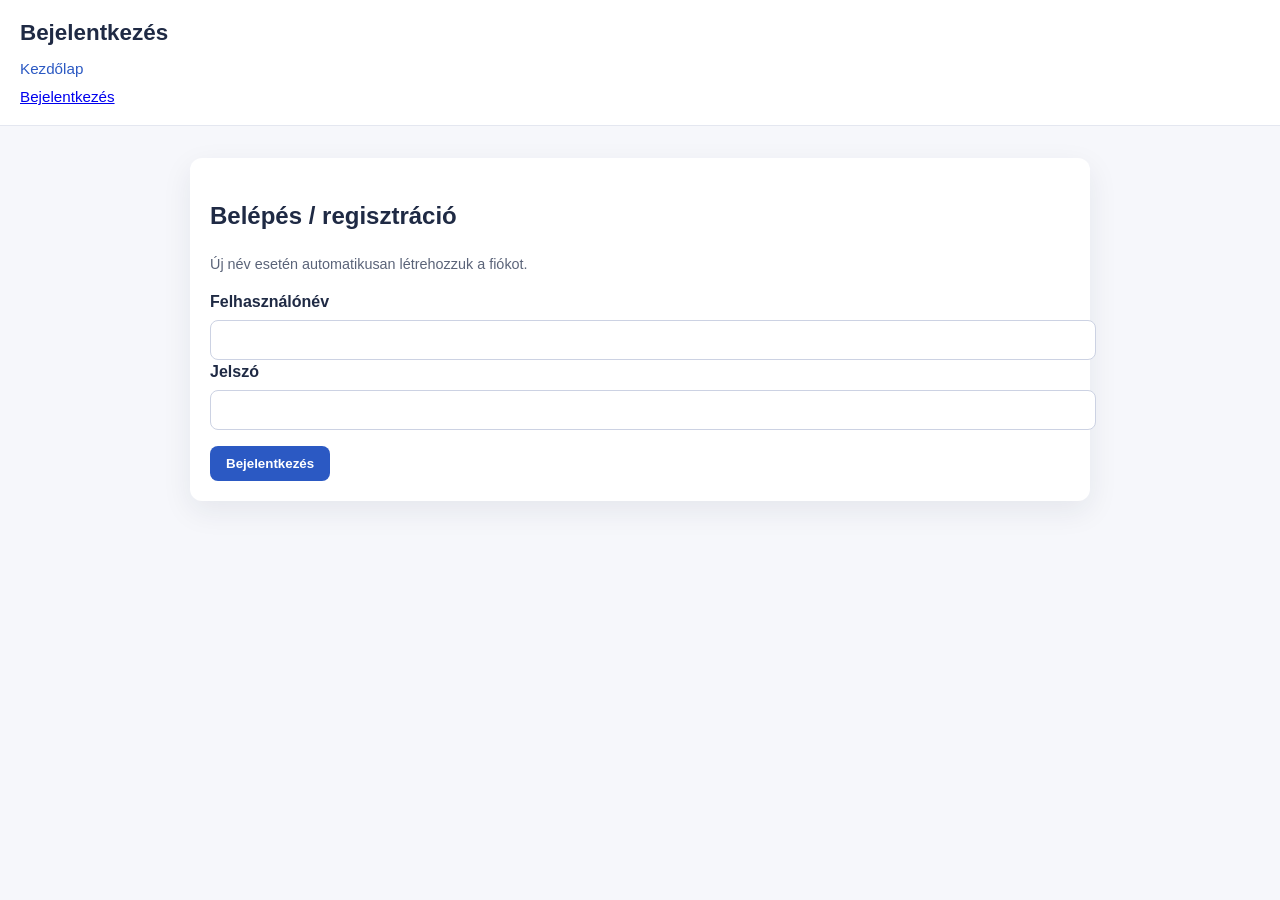
==== login.html @ 73e98629 "Add JS frontend pages for polls" ====
<!DOCTYPE html>
<html lang="hu">
<head>
  <meta charset="UTF-8" />
  <meta name="viewport" content="width=device-width, initial-scale=1" />
  <title>Bejelentkezés</title>
  <link rel="stylesheet" href="app.css" />
</head>
<body>
  <header>
    <h1>Bejelentkezés</h1>
    <nav>
      <a href="index.php">Kezdőlap</a>
    </nav>
    <div id="userbox"></div>
  </header>
  <main>
    <section class="card">
      <h2>Belépés / regisztráció</h2>
      <p class="small">Új név esetén automatikusan létrehozzuk a fiókot.</p>
      <form id="login-form">
        <label for="name">Felhasználónév</label>
        <input id="name" name="name" type="text" autocomplete="username" required />

        <label for="pass">Jelszó</label>
        <input id="pass" name="pass" type="password" autocomplete="current-password" required />

        <div class="actions" style="margin-top:16px;">
          <button type="submit">Bejelentkezés</button>
        </div>
      </form>
      <p id="notice" class="notice" hidden></p>
    </section>
  </main>
  <script src="userbox.js"></script>
  <script type="module" src="js/login.js"></script>
</body>
</html>
---- app.css ----
:root {
  color-scheme: light;
  font-family: "Segoe UI", Roboto, Arial, sans-serif;
  line-height: 1.5;
}

body {
  margin: 0;
  background: #f6f7fb;
  color: #1f2a44;
}

main {
  max-width: 900px;
  margin: 0 auto;
  padding: 32px 20px 48px;
}

header {
  background: #ffffff;
  border-bottom: 1px solid #e4e7f0;
  padding: 16px 20px;
}

header h1 {
  margin: 0 0 8px;
  font-size: 1.4rem;
}

nav {
  display: flex;
  flex-wrap: wrap;
  gap: 12px;
  font-size: 0.95rem;
}

nav a {
  color: #2b59c3;
  text-decoration: none;
}

nav a:hover {
  text-decoration: underline;
}

.card {
  background: #fff;
  border-radius: 12px;
  padding: 20px;
  box-shadow: 0 10px 30px rgba(31, 42, 68, 0.08);
  margin-bottom: 20px;
}

label {
  font-weight: 600;
  display: block;
  margin-bottom: 6px;
}

input[type="text"],
input[type="password"],
textarea,
select {
  width: 100%;
  padding: 10px 12px;
  border: 1px solid #ccd2e3;
  border-radius: 8px;
  font-size: 1rem;
}

textarea {
  min-height: 90px;
  resize: vertical;
}

button {
  background: #2b59c3;
  color: #fff;
  border: none;
  padding: 10px 16px;
  border-radius: 8px;
  cursor: pointer;
  font-weight: 600;
}

button.secondary {
  background: #eef1f8;
  color: #1f2a44;
}

button.danger {
  background: #d64545;
}

.actions {
  display: flex;
  flex-wrap: wrap;
  gap: 10px;
  align-items: center;
}

.notice {
  padding: 10px 12px;
  border-radius: 8px;
  background: #eef3ff;
  color: #2b59c3;
  margin-top: 12px;
}

.notice.error {
  background: #fdecec;
  color: #b32020;
}

.list {
  display: grid;
  gap: 12px;
}

.list-item {
  padding: 12px 14px;
  border-radius: 10px;
  background: #f4f6fb;
  display: grid;
  gap: 10px;
}

.small {
  font-size: 0.9rem;
  color: #5b6479;
}

#userbox {
  font-size: 0.95rem;
  margin-top: 6px;
}

#userbox button {
  margin-left: 8px;
}

.inline-radio {
  display: flex;
  gap: 10px;
  align-items: center;
  margin-bottom: 8px;
}

.result-bar {
  background: #e7ecf8;
  border-radius: 999px;
  overflow: hidden;
  height: 10px;
  margin-top: 6px;
}

.result-bar > span {
  display: block;
  height: 100%;
  background: #2b59c3;
}
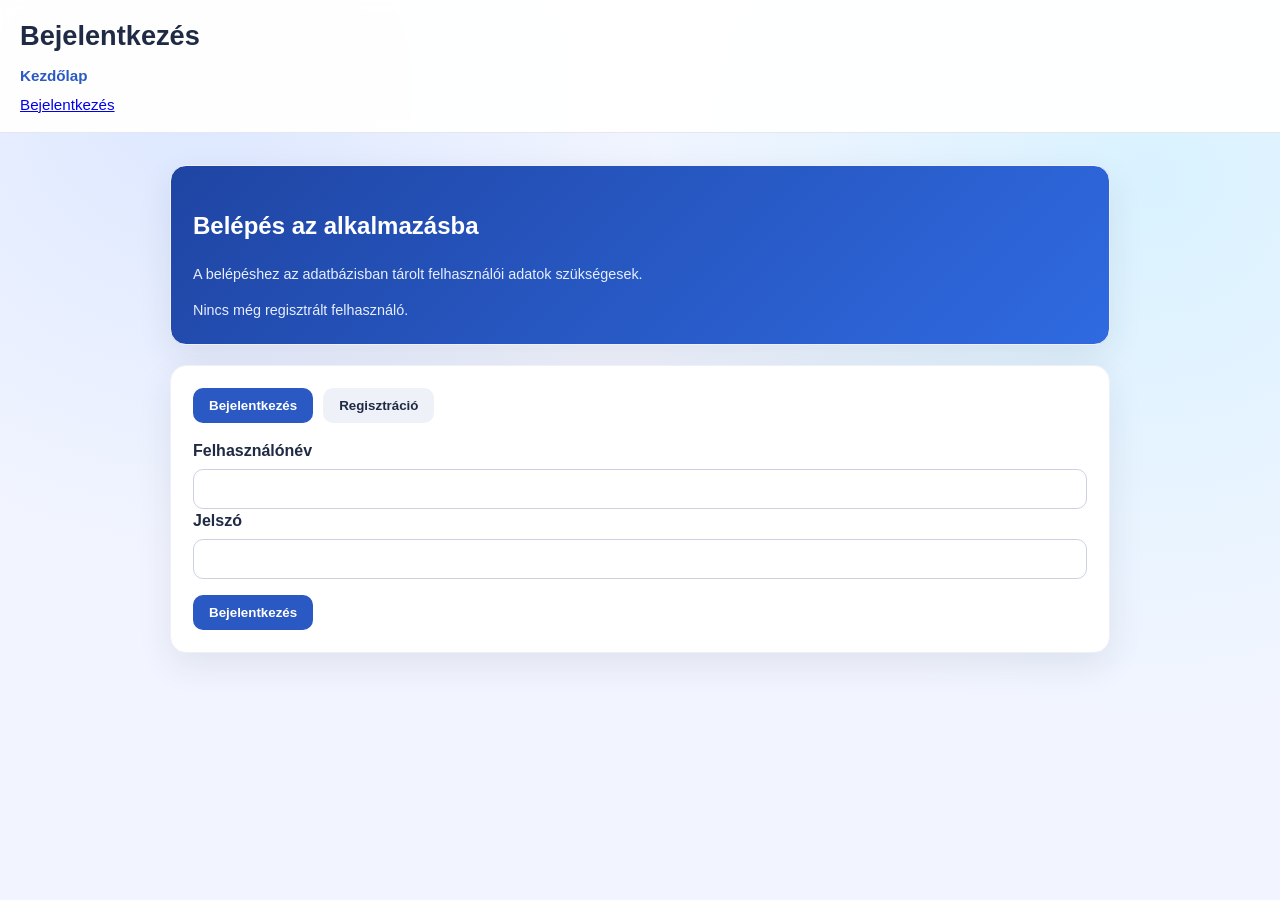
==== commit 8b60d512: "Refine auth flow to use DB users and redesign UI" ====
--- a/login.html
+++ b/login.html
@@ -8,17 +8,26 @@
 </head>
 <body>
   <header>
-    <h1>Bejelentkezés</h1>
+    <h1 id="login-title">Bejelentkezés</h1>
     <nav>
       <a href="index.php">Kezdőlap</a>
     </nav>
     <div id="userbox"></div>
   </header>
   <main>
+    <section class="card hero">
+      <h2 id="login-subtitle">Belépés az alkalmazásba</h2>
+      <p class="small">A belépéshez az adatbázisban tárolt felhasználói adatok szükségesek.</p>
+      <div id="known-users" class="actions"></div>
+    </section>
+
     <section class="card">
-      <h2>Belépés / regisztráció</h2>
-      <p class="small">Új név esetén automatikusan létrehozzuk a fiókot.</p>
-      <form id="login-form">
+      <div class="actions" style="margin-bottom: 16px;">
+        <button type="button" id="mode-login">Bejelentkezés</button>
+        <button type="button" id="mode-register" class="secondary">Regisztráció</button>
+      </div>
+
+      <form id="auth-form">
         <label for="name">Felhasználónév</label>
         <input id="name" name="name" type="text" autocomplete="username" required />
 
@@ -26,7 +35,7 @@
         <input id="pass" name="pass" type="password" autocomplete="current-password" required />
 
         <div class="actions" style="margin-top:16px;">
-          <button type="submit">Bejelentkezés</button>
+          <button type="submit" id="submit-button">Bejelentkezés</button>
         </div>
       </form>
       <p id="notice" class="notice" hidden></p>
--- a/app.css
+++ b/app.css
@@ -1,30 +1,49 @@
 :root {
   color-scheme: light;
-  font-family: "Segoe UI", Roboto, Arial, sans-serif;
+  font-family: "Inter", "Segoe UI", Roboto, Arial, sans-serif;
   line-height: 1.5;
+  --primary: #2b59c3;
+  --primary-dark: #1f45a3;
+  --bg: #f2f5ff;
+  --surface: #ffffff;
+  --text: #1f2a44;
+  --muted: #5b6479;
+  --danger: #c73434;
+}
+
+* {
+  box-sizing: border-box;
 }
 
 body {
   margin: 0;
-  background: #f6f7fb;
-  color: #1f2a44;
+  min-height: 100vh;
+  background:
+    radial-gradient(circle at 15% 10%, #dce7ff 0, transparent 35%),
+    radial-gradient(circle at 90% 20%, #d9f2ff 0, transparent 40%),
+    var(--bg);
+  color: var(--text);
 }
 
 main {
-  max-width: 900px;
+  max-width: 980px;
   margin: 0 auto;
-  padding: 32px 20px 48px;
+  padding: 32px 20px 56px;
 }
 
 header {
-  background: #ffffff;
+  background: rgba(255, 255, 255, 0.95);
+  backdrop-filter: blur(6px);
   border-bottom: 1px solid #e4e7f0;
   padding: 16px 20px;
+  position: sticky;
+  top: 0;
+  z-index: 10;
 }
 
 header h1 {
   margin: 0 0 8px;
-  font-size: 1.4rem;
+  font-size: clamp(1.2rem, 3vw, 1.7rem);
 }
 
 nav {
@@ -34,21 +53,34 @@
   font-size: 0.95rem;
 }
 
-nav a {
-  color: #2b59c3;
+nav a,
+.actions a {
+  color: var(--primary);
   text-decoration: none;
-}
-
-nav a:hover {
+  font-weight: 600;
+}
+
+nav a:hover,
+.actions a:hover {
   text-decoration: underline;
 }
 
 .card {
-  background: #fff;
-  border-radius: 12px;
-  padding: 20px;
-  box-shadow: 0 10px 30px rgba(31, 42, 68, 0.08);
+  background: var(--surface);
+  border-radius: 16px;
+  padding: 22px;
+  box-shadow: 0 12px 35px rgba(31, 42, 68, 0.09);
   margin-bottom: 20px;
+  border: 1px solid #edf0f8;
+}
+
+.card.hero {
+  background: linear-gradient(135deg, #1f45a3, #2f6ae1);
+  color: #fff;
+}
+
+.card.hero .small {
+  color: #e7eeff;
 }
 
 label {
@@ -64,8 +96,17 @@
   width: 100%;
   padding: 10px 12px;
   border: 1px solid #ccd2e3;
-  border-radius: 8px;
+  border-radius: 10px;
   font-size: 1rem;
+  transition: border-color 0.15s, box-shadow 0.15s;
+}
+
+input:focus,
+textarea:focus,
+select:focus {
+  outline: none;
+  border-color: var(--primary);
+  box-shadow: 0 0 0 3px rgba(43, 89, 195, 0.18);
 }
 
 textarea {
@@ -74,22 +115,36 @@
 }
 
 button {
-  background: #2b59c3;
+  background: var(--primary);
   color: #fff;
   border: none;
   padding: 10px 16px;
-  border-radius: 8px;
+  border-radius: 10px;
   cursor: pointer;
   font-weight: 600;
+  transition: background 0.2s, transform 0.15s;
+}
+
+button:hover {
+  background: var(--primary-dark);
+  transform: translateY(-1px);
 }
 
 button.secondary {
   background: #eef1f8;
-  color: #1f2a44;
+  color: var(--text);
+}
+
+button.secondary:hover {
+  background: #dfe5f2;
 }
 
 button.danger {
-  background: #d64545;
+  background: var(--danger);
+}
+
+button.danger:hover {
+  background: #ab2323;
 }
 
 .actions {
@@ -101,9 +156,9 @@
 
 .notice {
   padding: 10px 12px;
-  border-radius: 8px;
+  border-radius: 10px;
   background: #eef3ff;
-  color: #2b59c3;
+  color: var(--primary);
   margin-top: 12px;
 }
 
@@ -118,16 +173,16 @@
 }
 
 .list-item {
-  padding: 12px 14px;
-  border-radius: 10px;
-  background: #f4f6fb;
+  padding: 14px;
+  border-radius: 12px;
+  background: #f6f8fd;
   display: grid;
   gap: 10px;
 }
 
 .small {
   font-size: 0.9rem;
-  color: #5b6479;
+  color: var(--muted);
 }
 
 #userbox {
@@ -147,7 +202,7 @@
 }
 
 .result-bar {
-  background: #e7ecf8;
+  background: #dfe6fa;
   border-radius: 999px;
   overflow: hidden;
   height: 10px;
@@ -157,5 +212,5 @@
 .result-bar > span {
   display: block;
   height: 100%;
-  background: #2b59c3;
-}
+  background: linear-gradient(90deg, #2955c0, #4884ff);
+}
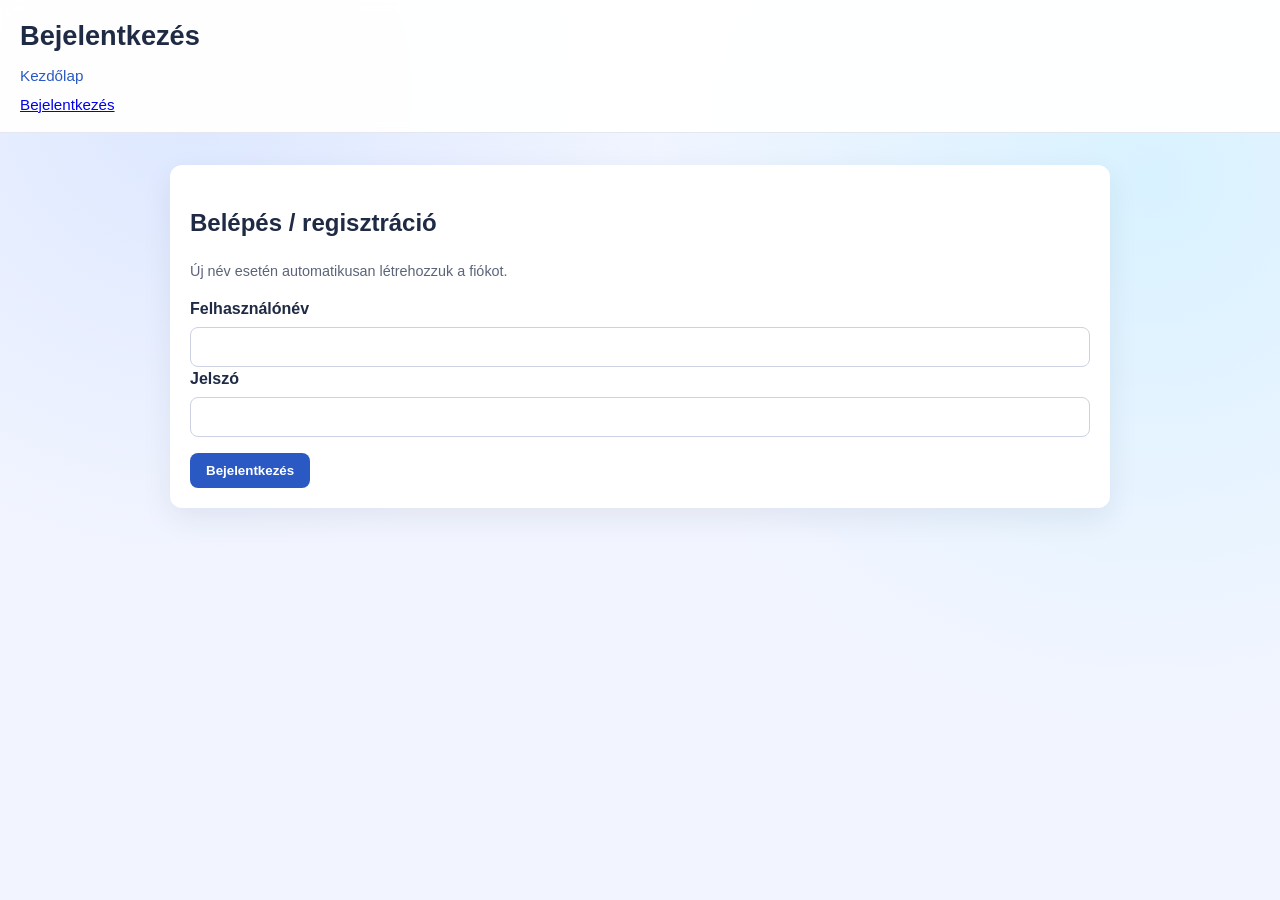
==== commit 8ce56bca: "Merge branch 'main' into codex/implement-user-authentication-and-voting-features-vo7xu5" ====
--- a/login.html
+++ b/login.html
@@ -8,26 +8,17 @@
 </head>
 <body>
   <header>
-    <h1 id="login-title">Bejelentkezés</h1>
+    <h1>Bejelentkezés</h1>
     <nav>
       <a href="index.php">Kezdőlap</a>
     </nav>
     <div id="userbox"></div>
   </header>
   <main>
-    <section class="card hero">
-      <h2 id="login-subtitle">Belépés az alkalmazásba</h2>
-      <p class="small">A belépéshez az adatbázisban tárolt felhasználói adatok szükségesek.</p>
-      <div id="known-users" class="actions"></div>
-    </section>
-
     <section class="card">
-      <div class="actions" style="margin-bottom: 16px;">
-        <button type="button" id="mode-login">Bejelentkezés</button>
-        <button type="button" id="mode-register" class="secondary">Regisztráció</button>
-      </div>
-
-      <form id="auth-form">
+      <h2>Belépés / regisztráció</h2>
+      <p class="small">Új név esetén automatikusan létrehozzuk a fiókot.</p>
+      <form id="login-form">
         <label for="name">Felhasználónév</label>
         <input id="name" name="name" type="text" autocomplete="username" required />
 
@@ -35,7 +26,7 @@
         <input id="pass" name="pass" type="password" autocomplete="current-password" required />
 
         <div class="actions" style="margin-top:16px;">
-          <button type="submit" id="submit-button">Bejelentkezés</button>
+          <button type="submit">Bejelentkezés</button>
         </div>
       </form>
       <p id="notice" class="notice" hidden></p>
--- a/app.css
+++ b/app.css
@@ -53,34 +53,21 @@
   font-size: 0.95rem;
 }
 
-nav a,
-.actions a {
-  color: var(--primary);
+nav a {
+  color: #2b59c3;
   text-decoration: none;
-  font-weight: 600;
 }
 
-nav a:hover,
-.actions a:hover {
+nav a:hover {
   text-decoration: underline;
 }
 
 .card {
-  background: var(--surface);
-  border-radius: 16px;
-  padding: 22px;
-  box-shadow: 0 12px 35px rgba(31, 42, 68, 0.09);
+  background: #fff;
+  border-radius: 12px;
+  padding: 20px;
+  box-shadow: 0 10px 30px rgba(31, 42, 68, 0.08);
   margin-bottom: 20px;
-  border: 1px solid #edf0f8;
-}
-
-.card.hero {
-  background: linear-gradient(135deg, #1f45a3, #2f6ae1);
-  color: #fff;
-}
-
-.card.hero .small {
-  color: #e7eeff;
 }
 
 label {
@@ -96,17 +83,8 @@
   width: 100%;
   padding: 10px 12px;
   border: 1px solid #ccd2e3;
-  border-radius: 10px;
+  border-radius: 8px;
   font-size: 1rem;
-  transition: border-color 0.15s, box-shadow 0.15s;
-}
-
-input:focus,
-textarea:focus,
-select:focus {
-  outline: none;
-  border-color: var(--primary);
-  box-shadow: 0 0 0 3px rgba(43, 89, 195, 0.18);
 }
 
 textarea {
@@ -115,36 +93,22 @@
 }
 
 button {
-  background: var(--primary);
+  background: #2b59c3;
   color: #fff;
   border: none;
   padding: 10px 16px;
-  border-radius: 10px;
+  border-radius: 8px;
   cursor: pointer;
   font-weight: 600;
-  transition: background 0.2s, transform 0.15s;
-}
-
-button:hover {
-  background: var(--primary-dark);
-  transform: translateY(-1px);
 }
 
 button.secondary {
   background: #eef1f8;
-  color: var(--text);
-}
-
-button.secondary:hover {
-  background: #dfe5f2;
+  color: #1f2a44;
 }
 
 button.danger {
-  background: var(--danger);
-}
-
-button.danger:hover {
-  background: #ab2323;
+  background: #d64545;
 }
 
 .actions {
@@ -156,9 +120,9 @@
 
 .notice {
   padding: 10px 12px;
-  border-radius: 10px;
+  border-radius: 8px;
   background: #eef3ff;
-  color: var(--primary);
+  color: #2b59c3;
   margin-top: 12px;
 }
 
@@ -173,16 +137,16 @@
 }
 
 .list-item {
-  padding: 14px;
-  border-radius: 12px;
-  background: #f6f8fd;
+  padding: 12px 14px;
+  border-radius: 10px;
+  background: #f4f6fb;
   display: grid;
   gap: 10px;
 }
 
 .small {
   font-size: 0.9rem;
-  color: var(--muted);
+  color: #5b6479;
 }
 
 #userbox {
@@ -202,7 +166,7 @@
 }
 
 .result-bar {
-  background: #dfe6fa;
+  background: #e7ecf8;
   border-radius: 999px;
   overflow: hidden;
   height: 10px;
@@ -212,5 +176,5 @@
 .result-bar > span {
   display: block;
   height: 100%;
-  background: linear-gradient(90deg, #2955c0, #4884ff);
+  background: #2b59c3;
 }
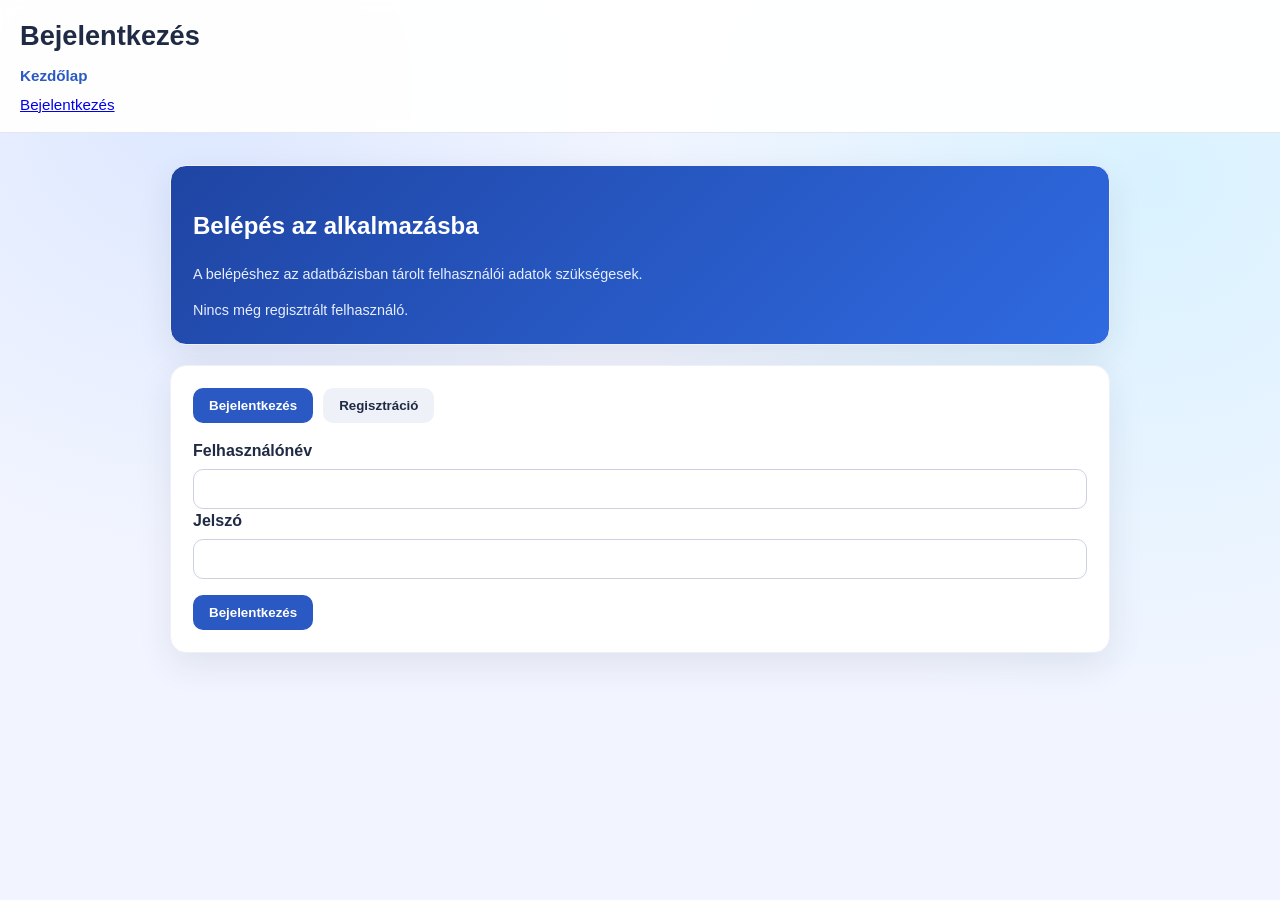
==== commit 6bba379c: "Add dedicated logout page and wire logout navigation" ====
--- a/login.html
+++ b/login.html
@@ -8,17 +8,26 @@
 </head>
 <body>
   <header>
-    <h1>Bejelentkezés</h1>
+    <h1 id="login-title">Bejelentkezés</h1>
     <nav>
       <a href="index.php">Kezdőlap</a>
     </nav>
     <div id="userbox"></div>
   </header>
   <main>
+    <section class="card hero">
+      <h2 id="login-subtitle">Belépés az alkalmazásba</h2>
+      <p class="small">A belépéshez az adatbázisban tárolt felhasználói adatok szükségesek.</p>
+      <div id="known-users" class="actions"></div>
+    </section>
+
     <section class="card">
-      <h2>Belépés / regisztráció</h2>
-      <p class="small">Új név esetén automatikusan létrehozzuk a fiókot.</p>
-      <form id="login-form">
+      <div class="actions" style="margin-bottom: 16px;">
+        <button type="button" id="mode-login">Bejelentkezés</button>
+        <button type="button" id="mode-register" class="secondary">Regisztráció</button>
+      </div>
+
+      <form id="auth-form">
         <label for="name">Felhasználónév</label>
         <input id="name" name="name" type="text" autocomplete="username" required />
 
@@ -26,7 +35,7 @@
         <input id="pass" name="pass" type="password" autocomplete="current-password" required />
 
         <div class="actions" style="margin-top:16px;">
-          <button type="submit">Bejelentkezés</button>
+          <button type="submit" id="submit-button">Bejelentkezés</button>
         </div>
       </form>
       <p id="notice" class="notice" hidden></p>
--- a/app.css
+++ b/app.css
@@ -53,21 +53,34 @@
   font-size: 0.95rem;
 }
 
-nav a {
-  color: #2b59c3;
+nav a,
+.actions a {
+  color: var(--primary);
   text-decoration: none;
-}
-
-nav a:hover {
+  font-weight: 600;
+}
+
+nav a:hover,
+.actions a:hover {
   text-decoration: underline;
 }
 
 .card {
-  background: #fff;
-  border-radius: 12px;
-  padding: 20px;
-  box-shadow: 0 10px 30px rgba(31, 42, 68, 0.08);
+  background: var(--surface);
+  border-radius: 16px;
+  padding: 22px;
+  box-shadow: 0 12px 35px rgba(31, 42, 68, 0.09);
   margin-bottom: 20px;
+  border: 1px solid #edf0f8;
+}
+
+.card.hero {
+  background: linear-gradient(135deg, #1f45a3, #2f6ae1);
+  color: #fff;
+}
+
+.card.hero .small {
+  color: #e7eeff;
 }
 
 label {
@@ -83,8 +96,17 @@
   width: 100%;
   padding: 10px 12px;
   border: 1px solid #ccd2e3;
-  border-radius: 8px;
+  border-radius: 10px;
   font-size: 1rem;
+  transition: border-color 0.15s, box-shadow 0.15s;
+}
+
+input:focus,
+textarea:focus,
+select:focus {
+  outline: none;
+  border-color: var(--primary);
+  box-shadow: 0 0 0 3px rgba(43, 89, 195, 0.18);
 }
 
 textarea {
@@ -93,22 +115,36 @@
 }
 
 button {
-  background: #2b59c3;
+  background: var(--primary);
   color: #fff;
   border: none;
   padding: 10px 16px;
-  border-radius: 8px;
+  border-radius: 10px;
   cursor: pointer;
   font-weight: 600;
+  transition: background 0.2s, transform 0.15s;
+}
+
+button:hover {
+  background: var(--primary-dark);
+  transform: translateY(-1px);
 }
 
 button.secondary {
   background: #eef1f8;
-  color: #1f2a44;
+  color: var(--text);
+}
+
+button.secondary:hover {
+  background: #dfe5f2;
 }
 
 button.danger {
-  background: #d64545;
+  background: var(--danger);
+}
+
+button.danger:hover {
+  background: #ab2323;
 }
 
 .actions {
@@ -120,9 +156,9 @@
 
 .notice {
   padding: 10px 12px;
-  border-radius: 8px;
+  border-radius: 10px;
   background: #eef3ff;
-  color: #2b59c3;
+  color: var(--primary);
   margin-top: 12px;
 }
 
@@ -137,16 +173,16 @@
 }
 
 .list-item {
-  padding: 12px 14px;
-  border-radius: 10px;
-  background: #f4f6fb;
+  padding: 14px;
+  border-radius: 12px;
+  background: #f6f8fd;
   display: grid;
   gap: 10px;
 }
 
 .small {
   font-size: 0.9rem;
-  color: #5b6479;
+  color: var(--muted);
 }
 
 #userbox {
@@ -166,7 +202,7 @@
 }
 
 .result-bar {
-  background: #e7ecf8;
+  background: #dfe6fa;
   border-radius: 999px;
   overflow: hidden;
   height: 10px;
@@ -176,5 +212,5 @@
 .result-bar > span {
   display: block;
   height: 100%;
-  background: #2b59c3;
-}
+  background: linear-gradient(90deg, #2955c0, #4884ff);
+}
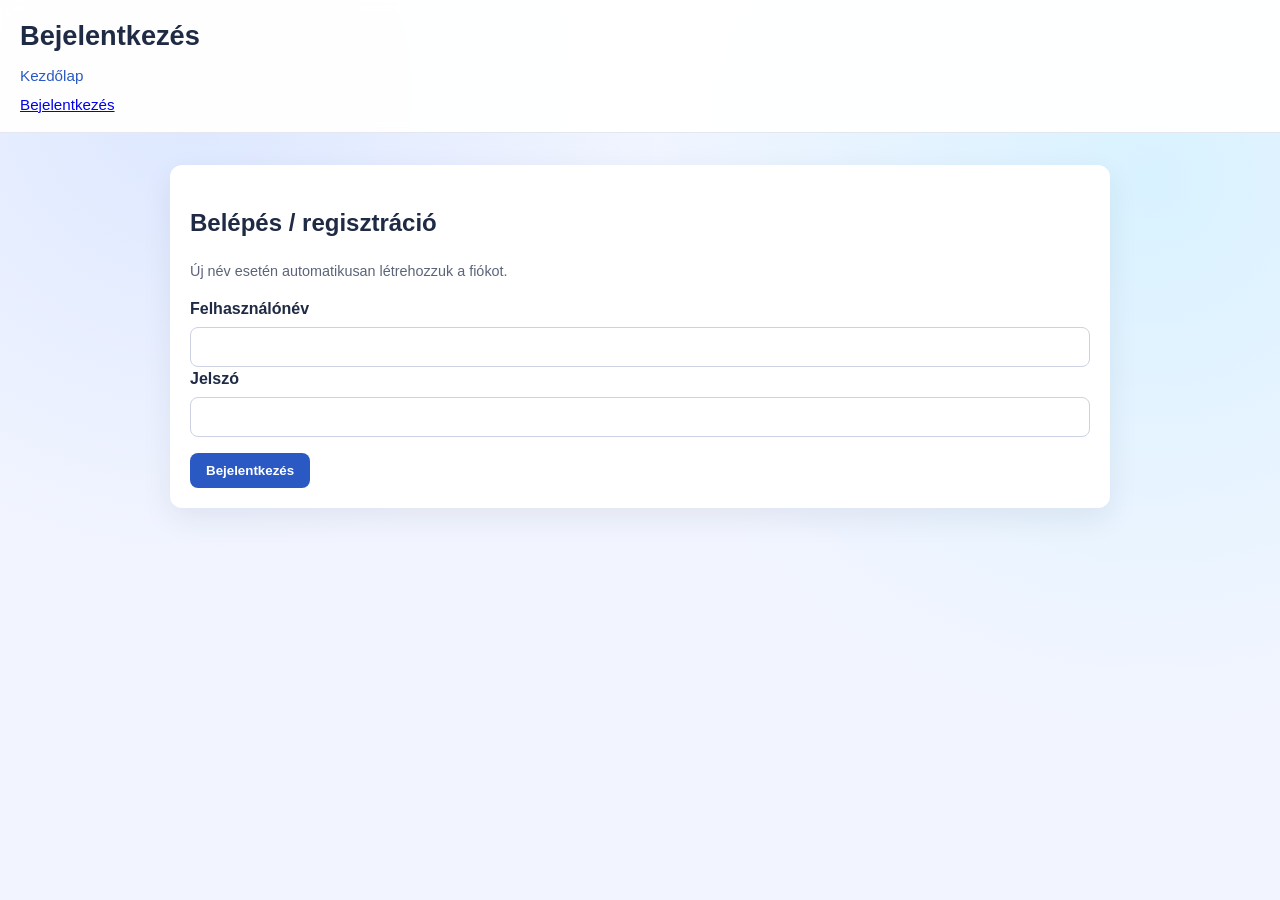
==== commit 6872444a: "Merge branch 'main' into codex/implement-user-authentication-and-voting-features-rd4ucg" ====
--- a/login.html
+++ b/login.html
@@ -8,26 +8,17 @@
 </head>
 <body>
   <header>
-    <h1 id="login-title">Bejelentkezés</h1>
+    <h1>Bejelentkezés</h1>
     <nav>
       <a href="index.php">Kezdőlap</a>
     </nav>
     <div id="userbox"></div>
   </header>
   <main>
-    <section class="card hero">
-      <h2 id="login-subtitle">Belépés az alkalmazásba</h2>
-      <p class="small">A belépéshez az adatbázisban tárolt felhasználói adatok szükségesek.</p>
-      <div id="known-users" class="actions"></div>
-    </section>
-
     <section class="card">
-      <div class="actions" style="margin-bottom: 16px;">
-        <button type="button" id="mode-login">Bejelentkezés</button>
-        <button type="button" id="mode-register" class="secondary">Regisztráció</button>
-      </div>
-
-      <form id="auth-form">
+      <h2>Belépés / regisztráció</h2>
+      <p class="small">Új név esetén automatikusan létrehozzuk a fiókot.</p>
+      <form id="login-form">
         <label for="name">Felhasználónév</label>
         <input id="name" name="name" type="text" autocomplete="username" required />
 
@@ -35,7 +26,7 @@
         <input id="pass" name="pass" type="password" autocomplete="current-password" required />
 
         <div class="actions" style="margin-top:16px;">
-          <button type="submit" id="submit-button">Bejelentkezés</button>
+          <button type="submit">Bejelentkezés</button>
         </div>
       </form>
       <p id="notice" class="notice" hidden></p>
--- a/app.css
+++ b/app.css
@@ -53,34 +53,21 @@
   font-size: 0.95rem;
 }
 
-nav a,
-.actions a {
-  color: var(--primary);
+nav a {
+  color: #2b59c3;
   text-decoration: none;
-  font-weight: 600;
 }
 
-nav a:hover,
-.actions a:hover {
+nav a:hover {
   text-decoration: underline;
 }
 
 .card {
-  background: var(--surface);
-  border-radius: 16px;
-  padding: 22px;
-  box-shadow: 0 12px 35px rgba(31, 42, 68, 0.09);
+  background: #fff;
+  border-radius: 12px;
+  padding: 20px;
+  box-shadow: 0 10px 30px rgba(31, 42, 68, 0.08);
   margin-bottom: 20px;
-  border: 1px solid #edf0f8;
-}
-
-.card.hero {
-  background: linear-gradient(135deg, #1f45a3, #2f6ae1);
-  color: #fff;
-}
-
-.card.hero .small {
-  color: #e7eeff;
 }
 
 label {
@@ -96,17 +83,8 @@
   width: 100%;
   padding: 10px 12px;
   border: 1px solid #ccd2e3;
-  border-radius: 10px;
+  border-radius: 8px;
   font-size: 1rem;
-  transition: border-color 0.15s, box-shadow 0.15s;
-}
-
-input:focus,
-textarea:focus,
-select:focus {
-  outline: none;
-  border-color: var(--primary);
-  box-shadow: 0 0 0 3px rgba(43, 89, 195, 0.18);
 }
 
 textarea {
@@ -115,36 +93,22 @@
 }
 
 button {
-  background: var(--primary);
+  background: #2b59c3;
   color: #fff;
   border: none;
   padding: 10px 16px;
-  border-radius: 10px;
+  border-radius: 8px;
   cursor: pointer;
   font-weight: 600;
-  transition: background 0.2s, transform 0.15s;
-}
-
-button:hover {
-  background: var(--primary-dark);
-  transform: translateY(-1px);
 }
 
 button.secondary {
   background: #eef1f8;
-  color: var(--text);
-}
-
-button.secondary:hover {
-  background: #dfe5f2;
+  color: #1f2a44;
 }
 
 button.danger {
-  background: var(--danger);
-}
-
-button.danger:hover {
-  background: #ab2323;
+  background: #d64545;
 }
 
 .actions {
@@ -156,9 +120,9 @@
 
 .notice {
   padding: 10px 12px;
-  border-radius: 10px;
+  border-radius: 8px;
   background: #eef3ff;
-  color: var(--primary);
+  color: #2b59c3;
   margin-top: 12px;
 }
 
@@ -173,16 +137,16 @@
 }
 
 .list-item {
-  padding: 14px;
-  border-radius: 12px;
-  background: #f6f8fd;
+  padding: 12px 14px;
+  border-radius: 10px;
+  background: #f4f6fb;
   display: grid;
   gap: 10px;
 }
 
 .small {
   font-size: 0.9rem;
-  color: var(--muted);
+  color: #5b6479;
 }
 
 #userbox {
@@ -202,7 +166,7 @@
 }
 
 .result-bar {
-  background: #dfe6fa;
+  background: #e7ecf8;
   border-radius: 999px;
   overflow: hidden;
   height: 10px;
@@ -212,5 +176,5 @@
 .result-bar > span {
   display: block;
   height: 100%;
-  background: linear-gradient(90deg, #2955c0, #4884ff);
+  background: #2b59c3;
 }
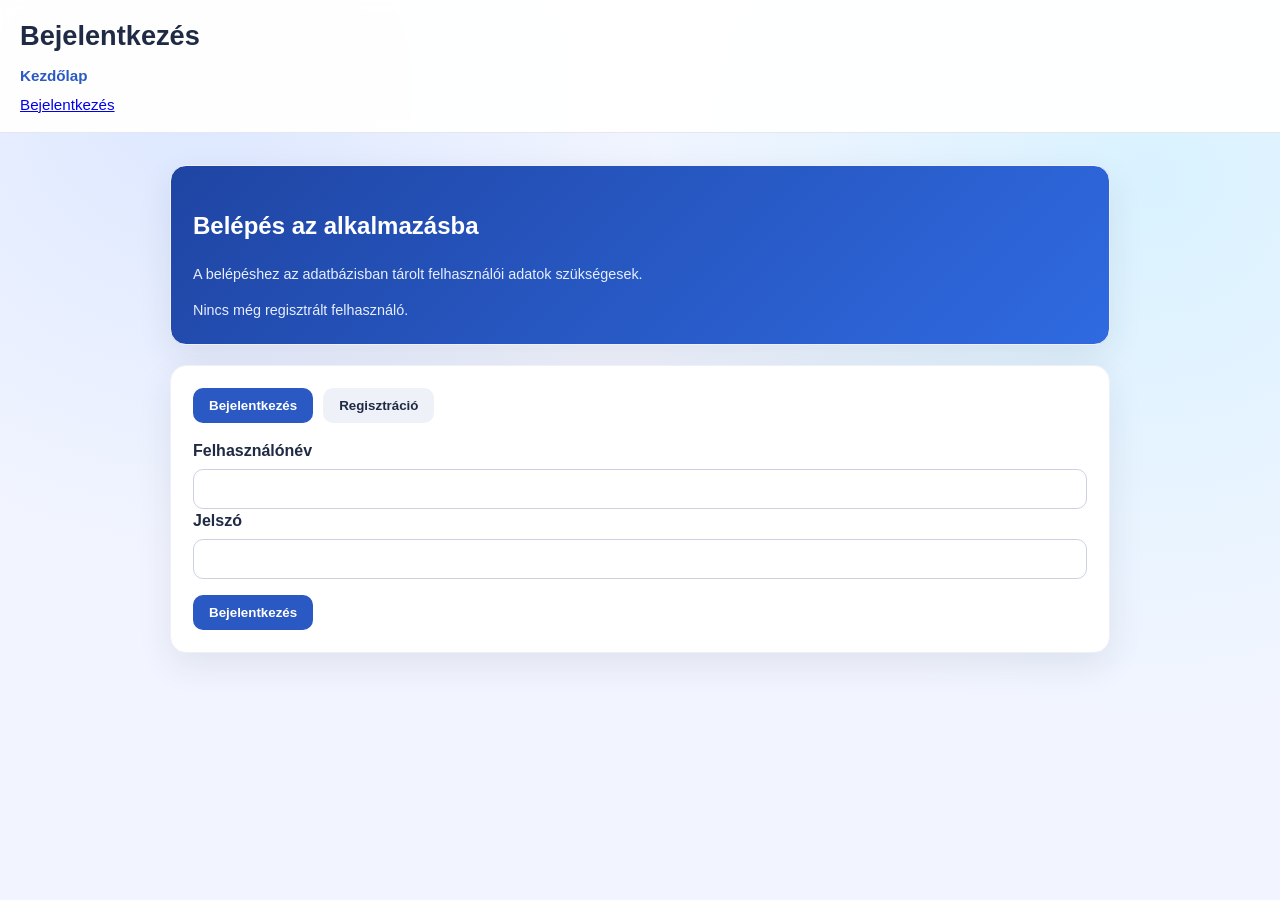
==== commit db6b7470: "Restrict question management to admin role" ====
--- a/login.html
+++ b/login.html
@@ -8,17 +8,26 @@
 </head>
 <body>
   <header>
-    <h1>Bejelentkezés</h1>
+    <h1 id="login-title">Bejelentkezés</h1>
     <nav>
       <a href="index.php">Kezdőlap</a>
     </nav>
     <div id="userbox"></div>
   </header>
   <main>
+    <section class="card hero">
+      <h2 id="login-subtitle">Belépés az alkalmazásba</h2>
+      <p class="small">A belépéshez az adatbázisban tárolt felhasználói adatok szükségesek.</p>
+      <div id="known-users" class="actions"></div>
+    </section>
+
     <section class="card">
-      <h2>Belépés / regisztráció</h2>
-      <p class="small">Új név esetén automatikusan létrehozzuk a fiókot.</p>
-      <form id="login-form">
+      <div class="actions" style="margin-bottom: 16px;">
+        <button type="button" id="mode-login">Bejelentkezés</button>
+        <button type="button" id="mode-register" class="secondary">Regisztráció</button>
+      </div>
+
+      <form id="auth-form">
         <label for="name">Felhasználónév</label>
         <input id="name" name="name" type="text" autocomplete="username" required />
 
@@ -26,7 +35,7 @@
         <input id="pass" name="pass" type="password" autocomplete="current-password" required />
 
         <div class="actions" style="margin-top:16px;">
-          <button type="submit">Bejelentkezés</button>
+          <button type="submit" id="submit-button">Bejelentkezés</button>
         </div>
       </form>
       <p id="notice" class="notice" hidden></p>
--- a/app.css
+++ b/app.css
@@ -53,21 +53,34 @@
   font-size: 0.95rem;
 }
 
-nav a {
-  color: #2b59c3;
+nav a,
+.actions a {
+  color: var(--primary);
   text-decoration: none;
-}
-
-nav a:hover {
+  font-weight: 600;
+}
+
+nav a:hover,
+.actions a:hover {
   text-decoration: underline;
 }
 
 .card {
-  background: #fff;
-  border-radius: 12px;
-  padding: 20px;
-  box-shadow: 0 10px 30px rgba(31, 42, 68, 0.08);
+  background: var(--surface);
+  border-radius: 16px;
+  padding: 22px;
+  box-shadow: 0 12px 35px rgba(31, 42, 68, 0.09);
   margin-bottom: 20px;
+  border: 1px solid #edf0f8;
+}
+
+.card.hero {
+  background: linear-gradient(135deg, #1f45a3, #2f6ae1);
+  color: #fff;
+}
+
+.card.hero .small {
+  color: #e7eeff;
 }
 
 label {
@@ -83,8 +96,17 @@
   width: 100%;
   padding: 10px 12px;
   border: 1px solid #ccd2e3;
-  border-radius: 8px;
+  border-radius: 10px;
   font-size: 1rem;
+  transition: border-color 0.15s, box-shadow 0.15s;
+}
+
+input:focus,
+textarea:focus,
+select:focus {
+  outline: none;
+  border-color: var(--primary);
+  box-shadow: 0 0 0 3px rgba(43, 89, 195, 0.18);
 }
 
 textarea {
@@ -93,22 +115,36 @@
 }
 
 button {
-  background: #2b59c3;
+  background: var(--primary);
   color: #fff;
   border: none;
   padding: 10px 16px;
-  border-radius: 8px;
+  border-radius: 10px;
   cursor: pointer;
   font-weight: 600;
+  transition: background 0.2s, transform 0.15s;
+}
+
+button:hover {
+  background: var(--primary-dark);
+  transform: translateY(-1px);
 }
 
 button.secondary {
   background: #eef1f8;
-  color: #1f2a44;
+  color: var(--text);
+}
+
+button.secondary:hover {
+  background: #dfe5f2;
 }
 
 button.danger {
-  background: #d64545;
+  background: var(--danger);
+}
+
+button.danger:hover {
+  background: #ab2323;
 }
 
 .actions {
@@ -120,9 +156,9 @@
 
 .notice {
   padding: 10px 12px;
-  border-radius: 8px;
+  border-radius: 10px;
   background: #eef3ff;
-  color: #2b59c3;
+  color: var(--primary);
   margin-top: 12px;
 }
 
@@ -137,16 +173,16 @@
 }
 
 .list-item {
-  padding: 12px 14px;
-  border-radius: 10px;
-  background: #f4f6fb;
+  padding: 14px;
+  border-radius: 12px;
+  background: #f6f8fd;
   display: grid;
   gap: 10px;
 }
 
 .small {
   font-size: 0.9rem;
-  color: #5b6479;
+  color: var(--muted);
 }
 
 #userbox {
@@ -166,7 +202,7 @@
 }
 
 .result-bar {
-  background: #e7ecf8;
+  background: #dfe6fa;
   border-radius: 999px;
   overflow: hidden;
   height: 10px;
@@ -176,5 +212,5 @@
 .result-bar > span {
   display: block;
   height: 100%;
-  background: #2b59c3;
-}
+  background: linear-gradient(90deg, #2955c0, #4884ff);
+}
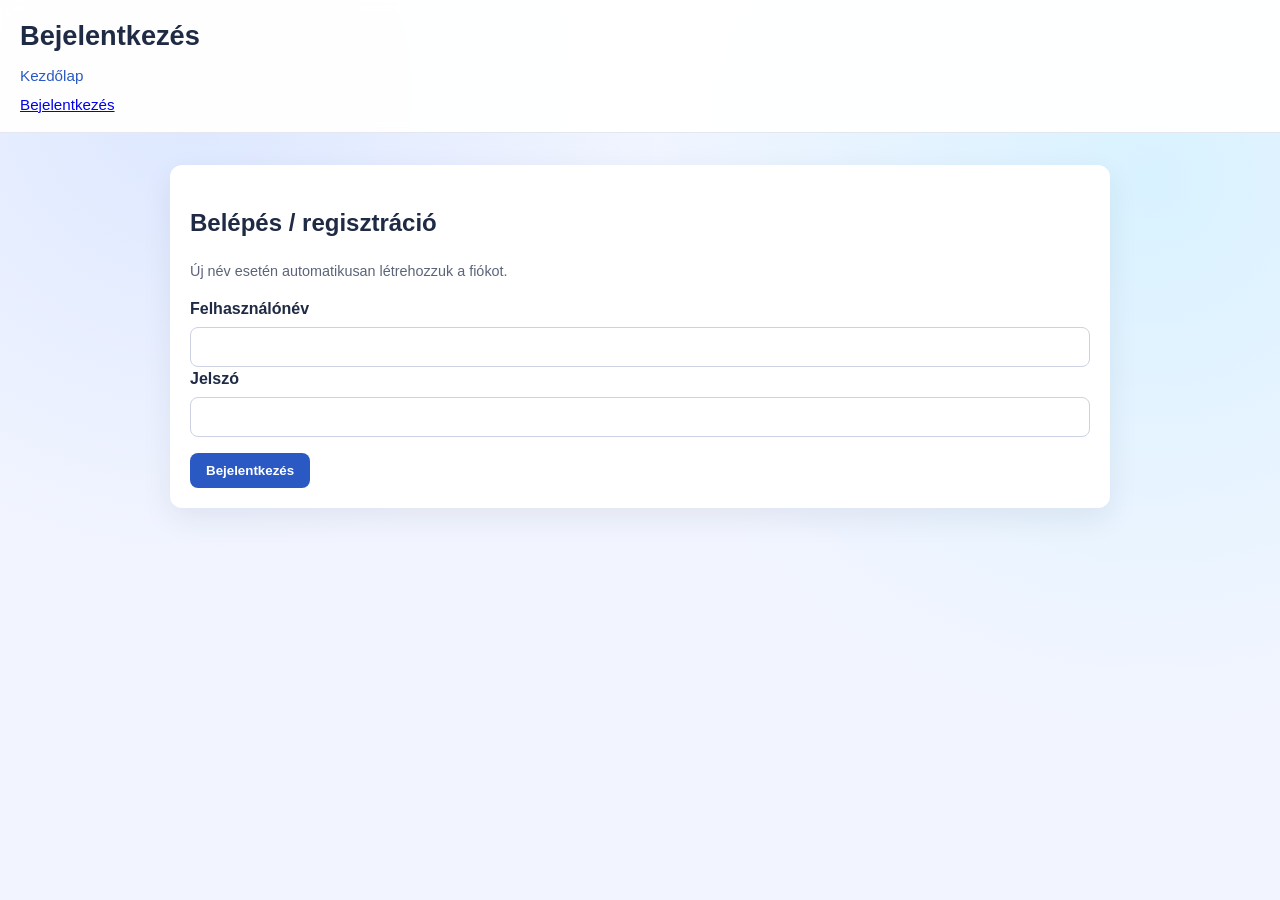
==== commit 36a1e1b7: "Merge branch 'main' into codex/implement-user-authentication-and-voting-features-royb6v" ====
--- a/login.html
+++ b/login.html
@@ -8,26 +8,17 @@
 </head>
 <body>
   <header>
-    <h1 id="login-title">Bejelentkezés</h1>
+    <h1>Bejelentkezés</h1>
     <nav>
       <a href="index.php">Kezdőlap</a>
     </nav>
     <div id="userbox"></div>
   </header>
   <main>
-    <section class="card hero">
-      <h2 id="login-subtitle">Belépés az alkalmazásba</h2>
-      <p class="small">A belépéshez az adatbázisban tárolt felhasználói adatok szükségesek.</p>
-      <div id="known-users" class="actions"></div>
-    </section>
-
     <section class="card">
-      <div class="actions" style="margin-bottom: 16px;">
-        <button type="button" id="mode-login">Bejelentkezés</button>
-        <button type="button" id="mode-register" class="secondary">Regisztráció</button>
-      </div>
-
-      <form id="auth-form">
+      <h2>Belépés / regisztráció</h2>
+      <p class="small">Új név esetén automatikusan létrehozzuk a fiókot.</p>
+      <form id="login-form">
         <label for="name">Felhasználónév</label>
         <input id="name" name="name" type="text" autocomplete="username" required />
 
@@ -35,7 +26,7 @@
         <input id="pass" name="pass" type="password" autocomplete="current-password" required />
 
         <div class="actions" style="margin-top:16px;">
-          <button type="submit" id="submit-button">Bejelentkezés</button>
+          <button type="submit">Bejelentkezés</button>
         </div>
       </form>
       <p id="notice" class="notice" hidden></p>
--- a/app.css
+++ b/app.css
@@ -53,34 +53,21 @@
   font-size: 0.95rem;
 }
 
-nav a,
-.actions a {
-  color: var(--primary);
+nav a {
+  color: #2b59c3;
   text-decoration: none;
-  font-weight: 600;
 }
 
-nav a:hover,
-.actions a:hover {
+nav a:hover {
   text-decoration: underline;
 }
 
 .card {
-  background: var(--surface);
-  border-radius: 16px;
-  padding: 22px;
-  box-shadow: 0 12px 35px rgba(31, 42, 68, 0.09);
+  background: #fff;
+  border-radius: 12px;
+  padding: 20px;
+  box-shadow: 0 10px 30px rgba(31, 42, 68, 0.08);
   margin-bottom: 20px;
-  border: 1px solid #edf0f8;
-}
-
-.card.hero {
-  background: linear-gradient(135deg, #1f45a3, #2f6ae1);
-  color: #fff;
-}
-
-.card.hero .small {
-  color: #e7eeff;
 }
 
 label {
@@ -96,17 +83,8 @@
   width: 100%;
   padding: 10px 12px;
   border: 1px solid #ccd2e3;
-  border-radius: 10px;
+  border-radius: 8px;
   font-size: 1rem;
-  transition: border-color 0.15s, box-shadow 0.15s;
-}
-
-input:focus,
-textarea:focus,
-select:focus {
-  outline: none;
-  border-color: var(--primary);
-  box-shadow: 0 0 0 3px rgba(43, 89, 195, 0.18);
 }
 
 textarea {
@@ -115,36 +93,22 @@
 }
 
 button {
-  background: var(--primary);
+  background: #2b59c3;
   color: #fff;
   border: none;
   padding: 10px 16px;
-  border-radius: 10px;
+  border-radius: 8px;
   cursor: pointer;
   font-weight: 600;
-  transition: background 0.2s, transform 0.15s;
-}
-
-button:hover {
-  background: var(--primary-dark);
-  transform: translateY(-1px);
 }
 
 button.secondary {
   background: #eef1f8;
-  color: var(--text);
-}
-
-button.secondary:hover {
-  background: #dfe5f2;
+  color: #1f2a44;
 }
 
 button.danger {
-  background: var(--danger);
-}
-
-button.danger:hover {
-  background: #ab2323;
+  background: #d64545;
 }
 
 .actions {
@@ -156,9 +120,9 @@
 
 .notice {
   padding: 10px 12px;
-  border-radius: 10px;
+  border-radius: 8px;
   background: #eef3ff;
-  color: var(--primary);
+  color: #2b59c3;
   margin-top: 12px;
 }
 
@@ -173,16 +137,16 @@
 }
 
 .list-item {
-  padding: 14px;
-  border-radius: 12px;
-  background: #f6f8fd;
+  padding: 12px 14px;
+  border-radius: 10px;
+  background: #f4f6fb;
   display: grid;
   gap: 10px;
 }
 
 .small {
   font-size: 0.9rem;
-  color: var(--muted);
+  color: #5b6479;
 }
 
 #userbox {
@@ -202,7 +166,7 @@
 }
 
 .result-bar {
-  background: #dfe6fa;
+  background: #e7ecf8;
   border-radius: 999px;
   overflow: hidden;
   height: 10px;
@@ -212,5 +176,5 @@
 .result-bar > span {
   display: block;
   height: 100%;
-  background: linear-gradient(90deg, #2955c0, #4884ff);
+  background: #2b59c3;
 }
